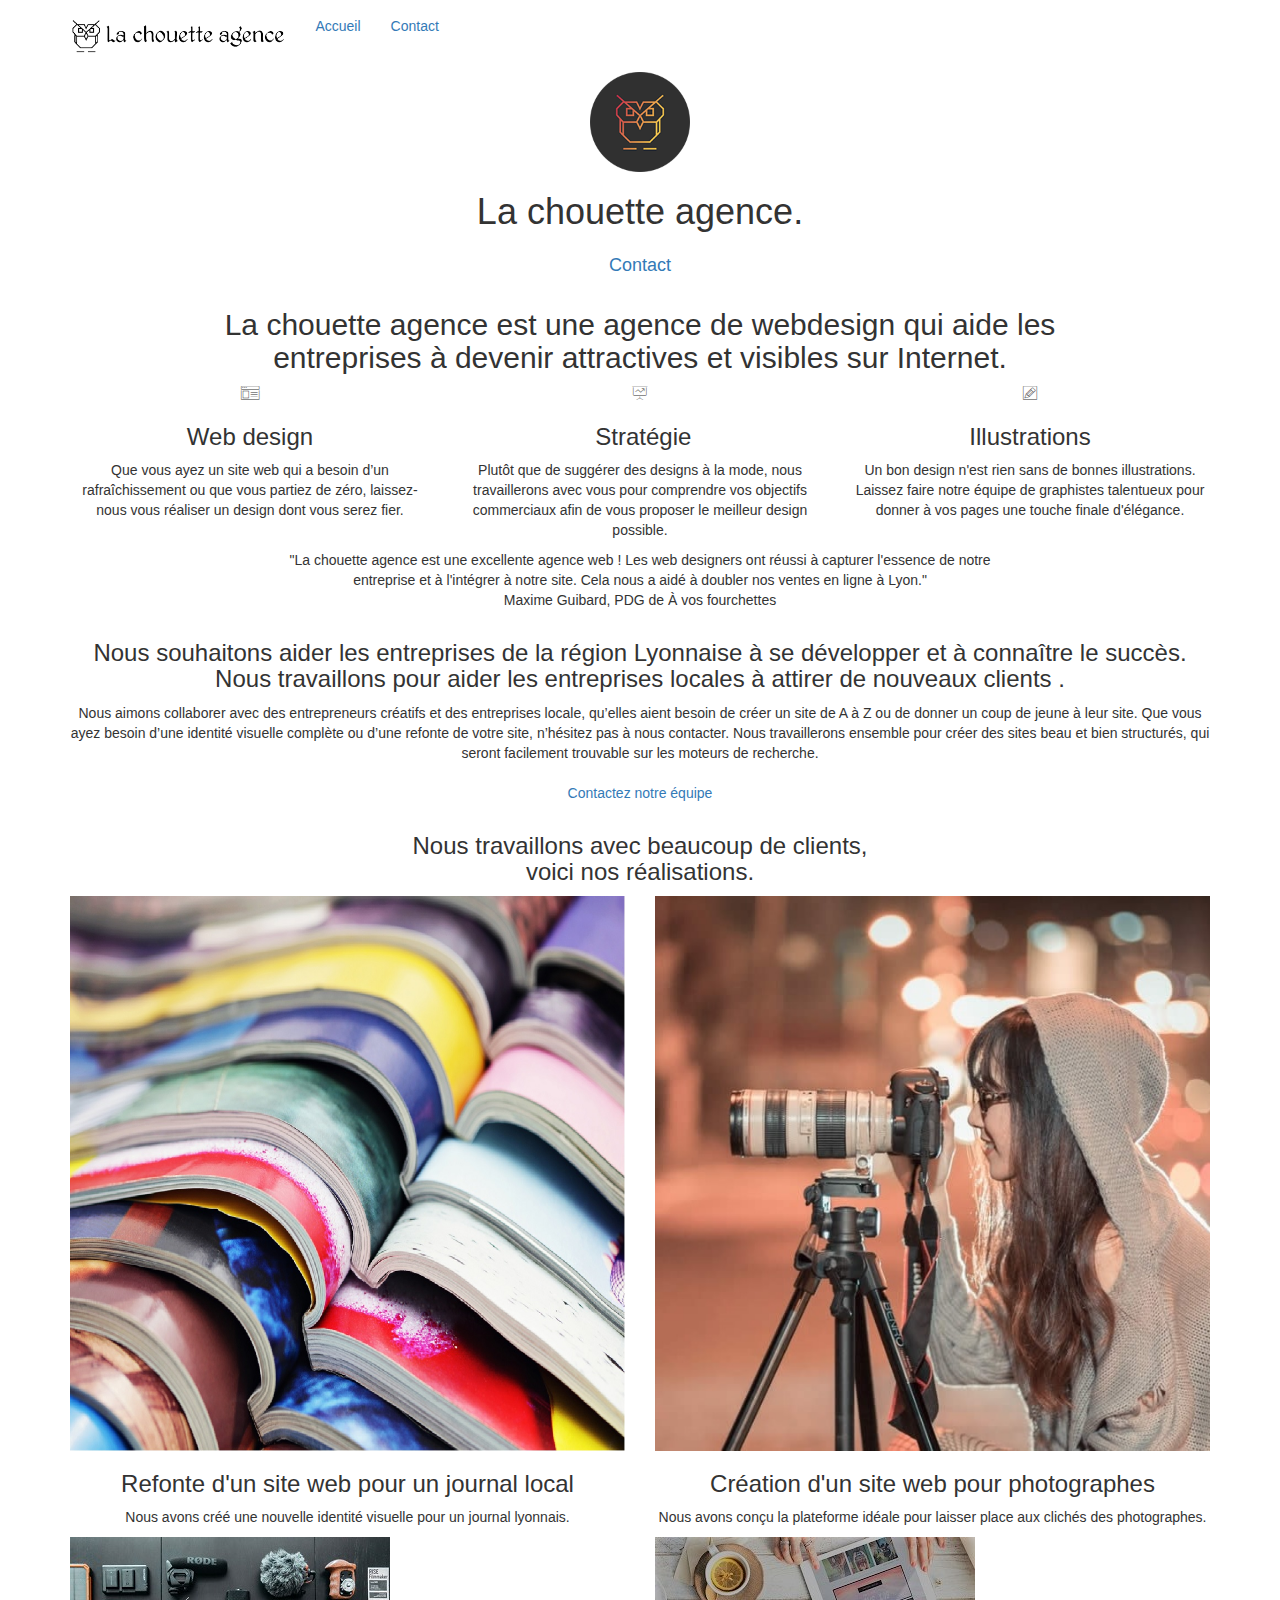
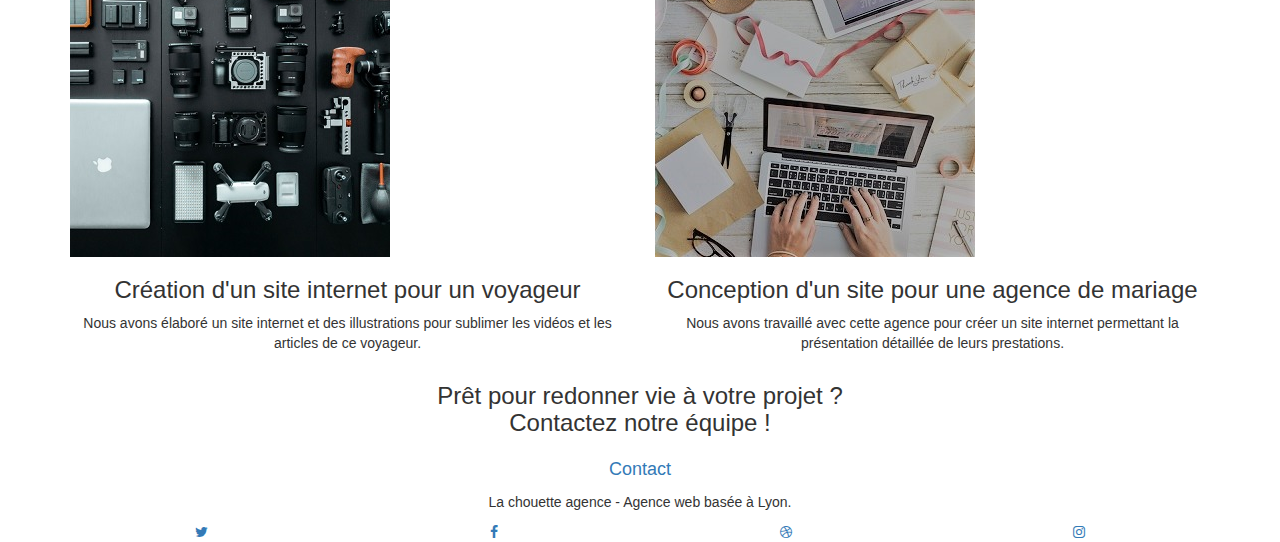
==== index.html @ 6ca6ecee "modifications" ====
<!doctype html>
<html lang="fr">

<head>
	<meta charset="utf-8">
	<meta name="description"
		content="La chouette agence est une entreprise de webdesign à Lyon qui aide les entreprises à devenir attractives et visible sur Internet. ">
	<meta name="viewport" content="width=device-width, initial-scale=1.0, viewport-fit=cover">
	<link rel="shortcut icon" type="image/png" href="favicon.jpg">

	<link rel="stylesheet" type="text/css" href="./css/bootstrap.css">
	<link rel="stylesheet" type="text/css" href="style.css">
	<link rel="stylesheet" type="text/css" href="./css/font-awesome.css">
	<link rel="stylesheet" type="text/css" href="./css/et-line.css">


	<script src="./js/jquery-2.1.0.js"></script>
	<script src="./js/bootstrap.js"></script>
	<script src="./js/blocs.js"></script>
	<script src="./js/jquery.touchSwipe.js" defer></script>
	<script src="./js/gmaps.js"></script>

	<title>La Chouette Agence - Entreprise de webdesign à Lyon</title>

	<meta name="robots" content="index, follow">
	<!-- Analytics -->

	<!-- Analytics END -->

</head>

<body>
	<!-- Principal conteneur -->
	<div class="page-container">

		<!-- bloc-0 -->
		<header class="bloc bgc-white l-bloc " id="bloc-0">
			<div class="container bloc-sm">
				<nav class="navbar row">
					<div class="navbar-header">
						<a class="navbar-brand" href="index.html"><img src="img/la-chouette-agence.png"
								alt="Bannière de la chouette agence" height="40" /></a>
						<button id="nav-toggle" type="button" class="ui-navbar-toggle navbar-toggle"
							data-toggle="collapse" data-target=".navbar-1">
							<span class="sr-only">Toggle navigation</span><span class="icon-bar"></span><span
								class="icon-bar"></span><span class="icon-bar"></span>
						</button>
					</div>
					<div class="collapse navbar-collapse navbar-1 special-dropdown-nav">
						<ul class="site-navigation nav navbar-nav">
							<li>
								<a href="index.html">Accueil</a>
							</li>
							<li>
								<a href="contact.html">Contact</a>
							</li>
						</ul>
					</div>
				</nav>
			</div>
	</div>
	</header>
	<!-- bloc-0 END -->

	<!-- bloc-1-presentation -->

	<section class="bloc bgc-dark-slate-blue bg-banniere d-bloc bg-t-edge bloc-bg-texture texture-paper b-parallax"
		id="bloc-1-hero">
		<div class="container bloc-lg">
			<div class="row tight-width-whitespace">
				<div class="col-sm-12">
					<img src="img/logo.png" class="center-block image-resize-mode" width="100"
						alt="Logo de la chouette agence" />
					<h1 class="text-center hero-bloc-text tc-white ">
						La chouette agence.
					</h1>
					<div class="text-center">
						<a href="contact.html" class="btn btn-lg btn-clean btn-rd cta-hero btn-atomic-tangerine"
							id="cta-hero">Contact</a>
					</div>
				</div>
			</div>
		</div>
	</section>

	<!-- bloc-1-presentation END -->
	<main>
		<!-- bloc-2-services -->
		<section class="bloc bgc-white l-bloc" id="bloc-2-services">
			<div class="container bloc-md">
				<div class="row">
					<div class="col-sm-12 text-center">
						<h2>La chouette agence est une agence de webdesign qui aide les<br> entreprises à devenir
							attractives et visibles sur Internet.</h2>
						</h2>
					</div>
				</div>
				<div class="row voffset-lg med-width-whitespace">
					<div class="col-sm-4">
						<div class="text-center">
							<span class="et-icon-browser sm-shadow icon-dark-slate-blue icons icon-lg"></span>
						</div>
						<h3 class="mg-md text-center">
							Web design
						</h3>
						<p class="text-center ">
							Que vous ayez un site web qui a besoin d&rsquo;un rafraîchissement ou que vous partiez
							de
							zéro, laissez-nous vous réaliser un design dont vous serez fier.
						</p>
					</div>
					<div class="col-sm-4">
						<div class="text-center">
							<span class="et-icon-presentation sm-shadow icon-dark-slate-blue icons icon-lg"></span>
						</div>
						<h3 class="mg-md text-center">
							&nbsp;Stratégie
						</h3>
						<p class="text-center ">
							Plutôt que de suggérer des designs à la mode, nous travaillerons avec vous pour
							comprendre
							vos objectifs commerciaux afin de vous proposer le meilleur design possible.<br>
						</p>
					</div>
					<div class="col-sm-4">
						<div class="text-center">
							<span class="et-icon-edit sm-shadow icon-dark-slate-blue icons icon-lg"></span>
						</div>
						<h3 class="mg-md text-center">
							Illustrations
						</h3>
						<p class="text-center ">
							Un bon design n'est rien sans de bonnes illustrations. Laissez faire notre équipe de
							graphistes talentueux pour donner à vos pages une touche finale d'élégance.
						</p>
					</div>
				</div>
				<div class="row voffset-lg voffset">
					<div class="col-xs-12 col-md-8 col-md-offset-2 text-center">
						<p class="citation">"La chouette agence est une excellente agence web ! Les web designers ont
							réussi à capturer l'essence de notre entreprise et à l'intégrer à notre site. Cela nous a
							aidé à doubler nos ventes en ligne à Lyon."<br>
							<span>Maxime Guibard, PDG de À vos fourchettes</span>
						</p>
					</div>
				</div>
			</div>
		</section>
		<!-- bloc-2-services END -->

		<!-- bloc-3-what-i-do -->
		<section
			class="bloc tc-white bgc-atomic-tangerine bg-presentation d-bloc bloc-bg-texture texture-paper b-parallax"
			id="bloc-3-what-i-do">
			<div class="container bloc-lg">
				<div class="row tight-width-whitespace black-background">
					<div class="col-sm-12">
						<h3 class="mg-md text-center tc-white">
							Nous souhaitons aider les entreprises de la région Lyonnaise à se développer et à
							connaître
							le succès. Nous travaillons pour aider les entreprises locales à attirer de nouveaux
							clients
							.<br>
						</h3>
						<p class="text-center white">
							Nous aimons collaborer avec des entrepreneurs créatifs et des entreprises locale,
							qu’elles
							aient besoin de créer un site de A à Z ou de donner un coup de jeune à leur site. Que
							vous
							ayez besoin d’une identité visuelle complète ou d’une refonte de votre site, n’hésitez
							pas à
							nous contacter. Nous travaillerons ensemble pour créer des sites beau et bien
							structurés,
							qui seront facilement trouvable sur les moteurs de recherche. <br><br><a
								class="ltc-white bold-link" href="contact.html">Contactez notre équipe</a><br>
						</p>
					</div>
				</div>
			</div>
		</section>
		<!-- bloc-3-what-i-do END -->

		<!-- bloc-4-portfolio -->
		<section class="bloc bgc-white bg-lines-h2-bg bg-repeat l-bloc" id="bloc-4-portfolio">
			<div class="container bloc-lg">
				<div class="row">
					<div class="col-sm-12 text-center">
						<h3 class="portfolio">Nous travaillons avec beaucoup de clients,<br>
							voici nos réalisations.</h3>
					</div>
				</div>
				<div class="row tight-width-whitespace portfolio-row">
					<div class="col-sm-6">
						<a href="#" data-lightbox="img/1.jpg" data-gallery-id="gallery-1"
							data-caption="Refonte d'un site web pour un journal local" data-frame="snapshot-lb"><img
								src="img/1.jpg" alt="Refonte site web journal"
								class="img-responsive portfolio-thumb" /></a>
						<h3 class="mg-md text-center">
							Refonte d'un site web pour un journal local
						</h3>
						<p class="text-center">
							Nous avons créé une nouvelle identité visuelle pour un journal lyonnais.
						</p>
					</div>
					<div class="col-sm-6">
						<a href="#" data-lightbox="img/2.jpg" data-gallery-id="gallery-1"
							data-caption="Création d'un site web pour photographes" data-frame="snapshot-lb"><img
								src="img/2.jpg" class="img-responsive portfolio-thumb"
								alt="Création d'un site web pour photographes" /></a>
						<h3 class="mg-md text-center">
							Création d'un site web pour photographes
						</h3>
						<p class="text-center">
							Nous avons conçu la plateforme idéale pour laisser place aux clichés des photographes.
						</p>
					</div>
				</div>
				<div class="row tight-width-whitespace portfolio-row">
					<div class="col-sm-6">
						<a href="#" data-lightbox="img/3.bmp" data-gallery-id="gallery-1"
							data-caption="Création d'un site internet pour un voyageur" data-frame="snapshot-lb"><img
								src="img/3.bmp" class="img-responsive portfolio-thumb"
								alt="Création d'un site web pour voyageur" /></a>
						<h3 class="mg-md text-center">
							Création d'un site internet pour un voyageur
						</h3>
						<p class="text-center">
							Nous avons élaboré un site internet et des illustrations pour sublimer les vidéos et les
							articles de ce voyageur.
						</p>
					</div>
					<div class="col-sm-6">
						<a href="#" data-lightbox="img/4.bmp" data-gallery-id="gallery-1"
							data-caption="Conception d'un site pour une agence de mariage" data-frame="snapshot-lb"><img
								src="img/4.bmp" class="img-responsive portfolio-thumb"
								alt="Création d'un site web pour agence de mariage" /></a>
						<h3 class="mg-md text-center">
							Conception d'un site pour une agence de mariage
						</h3>
						<p class="text-center">
							Nous avons travaillé avec cette agence pour créer un site internet permettant la
							présentation détaillée de leurs prestations.
						</p>
					</div>
				</div>
			</div>
		</section>
		<!-- bloc-4-portfolio END -->

		<!-- bloc-5-cta -->
		<section class="bloc bgc-dark-slate-blue bg-banniere d-bloc bloc-bg-texture texture-paper" id="bloc-5-cta">
			<div class="container bloc-lg">
				<div class="row">
					<h3 class="mg-md text-center tc-white">
						Prêt pour redonner vie à votre projet ?<br>Contactez notre équipe !
					</h3>
					<div class="col-sm-12 text-center">
						<a href="contact.html"
							class="btn btn-atomic-tangerine btn-clean btn-rd btn-lg cta-hero">Contact</a>
					</div>
				</div>
			</div>
		</section>
	</main>
	<!-- bloc-5-cta END -->

	<!-- Footer - bloc-8 -->
	<footer>
		<div class="bloc bgc-atomic-tangerine d-bloc" id="bloc-8">
			<div class="container bloc-sm">
				<div class="row">
					<div class="col-sm-12">
						<p class="text-center white">
							La chouette agence - Agence web basée à Lyon.<br>
						</p>
						<div class="row row-no-gutters social">
							<div class="col-sm-3">
								<div class="text-center">
									<a class="social" href="index.html"><span class="fa fa-twitter icon-md"></span></a>
								</div>
							</div>
							<div class="col-sm-3">
								<div class="text-center">
									<a class="social" href="index.html"><span class="fa fa-facebook icon-md"></span></a>
								</div>
							</div>
							<div class="col-sm-3">
								<div class="text-center">
									<a class="social" href="index.html"><span class="fa fa-dribbble icon-md"></span></a>
								</div>
							</div>
							<div class="col-sm-3">
								<div class="text-center">
									<a class="social" href="index.html"><span
											class="fa fa-instagram icon-md"></span></a>
								</div>
							</div>
						</div>
					</div>
				</div>
			</div>
		</div>
	</footer>
	<!-- Footer - bloc-8 END -->

	</div>
	<!-- Principal conteneur END -->


</body>

</html>
---- css/et-line.css ----
@font-face {
    font-family: et-line;
    src: url(../fonts/et-line.eot);
    src: url(../fonts/et-line.eot?#iefix) format('embedded-opentype'), url(../fonts/et-line.woff) format('woff'), url(../fonts/et-line.ttf) format('truetype'), url(../fonts/et-line.svg#et-line) format('svg');
    font-weight: 400;
    font-style: normal
}

.et-icon-adjustments,
.et-icon-alarmclock,
.et-icon-anchor,
.et-icon-aperture,
.et-icon-attachment,
.et-icon-bargraph,
.et-icon-basket,
.et-icon-beaker,
.et-icon-bike,
.et-icon-book-open,
.et-icon-briefcase,
.et-icon-browser,
.et-icon-calendar,
.et-icon-camera,
.et-icon-caution,
.et-icon-chat,
.et-icon-circle-compass,
.et-icon-clipboard,
.et-icon-clock,
.et-icon-cloud,
.et-icon-compass,
.et-icon-desktop,
.et-icon-dial,
.et-icon-document,
.et-icon-documents,
.et-icon-download,
.et-icon-dribbble,
.et-icon-edit,
.et-icon-envelope,
.et-icon-expand,
.et-icon-facebook,
.et-icon-flag,
.et-icon-focus,
.et-icon-gears,
.et-icon-genius,
.et-icon-gift,
.et-icon-global,
.et-icon-globe,
.et-icon-googleplus,
.et-icon-grid,
.et-icon-happy,
.et-icon-hazardous,
.et-icon-heart,
.et-icon-hotairballoon,
.et-icon-hourglass,
.et-icon-key,
.et-icon-laptop,
.et-icon-layers,
.et-icon-lifesaver,
.et-icon-lightbulb,
.et-icon-linegraph,
.et-icon-linkedin,
.et-icon-lock,
.et-icon-magnifying-glass,
.et-icon-map,
.et-icon-map-pin,
.et-icon-megaphone,
.et-icon-mic,
.et-icon-mobile,
.et-icon-newspaper,
.et-icon-notebook,
.et-icon-paintbrush,
.et-icon-paperclip,
.et-icon-pencil,
.et-icon-phone,
.et-icon-picture,
.et-icon-pictures,
.et-icon-piechart,
.et-icon-presentation,
.et-icon-pricetags,
.et-icon-printer,
.et-icon-profile-female,
.et-icon-profile-male,
.et-icon-puzzle,
.et-icon-quote,
.et-icon-recycle,
.et-icon-refresh,
.et-icon-ribbon,
.et-icon-rss,
.et-icon-sad,
.et-icon-scissors,
.et-icon-scope,
.et-icon-search,
.et-icon-shield,
.et-icon-speedometer,
.et-icon-strategy,
.et-icon-streetsign,
.et-icon-tablet,
.et-icon-target,
.et-icon-telescope,
.et-icon-toolbox,
.et-icon-tools,
.et-icon-tools-2,
.et-icon-trophy,
.et-icon-tumblr,
.et-icon-twitter,
.et-icon-upload,
.et-icon-video,
.et-icon-wallet,
.et-icon-wine {
    font-family: et-line;
    speak: none;
    font-style: normal;
    font-weight: 400;
    font-variant: normal;
    text-transform: none;
    line-height: 1;
    -webkit-font-smoothing: antialiased;
    -moz-osx-font-smoothing: grayscale;
    display: inline-block
}

.et-icon-mobile:before {
    content: "\e000"
}

.et-icon-laptop:before {
    content: "\e001"
}

.et-icon-desktop:before {
    content: "\e002"
}

.et-icon-tablet:before {
    content: "\e003"
}

.et-icon-phone:before {
    content: "\e004"
}

.et-icon-document:before {
    content: "\e005"
}

.et-icon-documents:before {
    content: "\e006"
}

.et-icon-search:before {
    content: "\e007"
}

.et-icon-clipboard:before {
    content: "\e008"
}

.et-icon-newspaper:before {
    content: "\e009"
}

.et-icon-notebook:before {
    content: "\e00a"
}

.et-icon-book-open:before {
    content: "\e00b"
}

.et-icon-browser:before {
    content: "\e00c"
}

.et-icon-calendar:before {
    content: "\e00d"
}

.et-icon-presentation:before {
    content: "\e00e"
}

.et-icon-picture:before {
    content: "\e00f"
}

.et-icon-pictures:before {
    content: "\e010"
}

.et-icon-video:before {
    content: "\e011"
}

.et-icon-camera:before {
    content: "\e012"
}

.et-icon-printer:before {
    content: "\e013"
}

.et-icon-toolbox:before {
    content: "\e014"
}

.et-icon-briefcase:before {
    content: "\e015"
}

.et-icon-wallet:before {
    content: "\e016"
}

.et-icon-gift:before {
    content: "\e017"
}

.et-icon-bargraph:before {
    content: "\e018"
}

.et-icon-grid:before {
    content: "\e019"
}

.et-icon-expand:before {
    content: "\e01a"
}

.et-icon-focus:before {
    content: "\e01b"
}

.et-icon-edit:before {
    content: "\e01c"
}

.et-icon-adjustments:before {
    content: "\e01d"
}

.et-icon-ribbon:before {
    content: "\e01e"
}

.et-icon-hourglass:before {
    content: "\e01f"
}

.et-icon-lock:before {
    content: "\e020"
}

.et-icon-megaphone:before {
    content: "\e021"
}

.et-icon-shield:before {
    content: "\e022"
}

.et-icon-trophy:before {
    content: "\e023"
}

.et-icon-flag:before {
    content: "\e024"
}

.et-icon-map:before {
    content: "\e025"
}

.et-icon-puzzle:before {
    content: "\e026"
}

.et-icon-basket:before {
    content: "\e027"
}

.et-icon-envelope:before {
    content: "\e028"
}

.et-icon-streetsign:before {
    content: "\e029"
}

.et-icon-telescope:before {
    content: "\e02a"
}

.et-icon-gears:before {
    content: "\e02b"
}

.et-icon-key:before {
    content: "\e02c"
}

.et-icon-paperclip:before {
    content: "\e02d"
}

.et-icon-attachment:before {
    content: "\e02e"
}

.et-icon-pricetags:before {
    content: "\e02f"
}

.et-icon-lightbulb:before {
    content: "\e030"
}

.et-icon-layers:before {
    content: "\e031"
}

.et-icon-pencil:before {
    content: "\e032"
}

.et-icon-tools:before {
    content: "\e033"
}

.et-icon-tools-2:before {
    content: "\e034"
}

.et-icon-scissors:before {
    content: "\e035"
}

.et-icon-paintbrush:before {
    content: "\e036"
}

.et-icon-magnifying-glass:before {
    content: "\e037"
}

.et-icon-circle-compass:before {
    content: "\e038"
}

.et-icon-linegraph:before {
    content: "\e039"
}

.et-icon-mic:before {
    content: "\e03a"
}

.et-icon-strategy:before {
    content: "\e03b"
}

.et-icon-beaker:before {
    content: "\e03c"
}

.et-icon-caution:before {
    content: "\e03d"
}

.et-icon-recycle:before {
    content: "\e03e"
}

.et-icon-anchor:before {
    content: "\e03f"
}

.et-icon-profile-male:before {
    content: "\e040"
}

.et-icon-profile-female:before {
    content: "\e041"
}

.et-icon-bike:before {
    content: "\e042"
}

.et-icon-wine:before {
    content: "\e043"
}

.et-icon-hotairballoon:before {
    content: "\e044"
}

.et-icon-globe:before {
    content: "\e045"
}

.et-icon-genius:before {
    content: "\e046"
}

.et-icon-map-pin:before {
    content: "\e047"
}

.et-icon-dial:before {
    content: "\e048"
}

.et-icon-chat:before {
    content: "\e049"
}

.et-icon-heart:before {
    content: "\e04a"
}

.et-icon-cloud:before {
    content: "\e04b"
}

.et-icon-upload:before {
    content: "\e04c"
}

.et-icon-download:before {
    content: "\e04d"
}

.et-icon-target:before {
    content: "\e04e"
}

.et-icon-hazardous:before {
    content: "\e04f"
}

.et-icon-piechart:before {
    content: "\e050"
}

.et-icon-speedometer:before {
    content: "\e051"
}

.et-icon-global:before {
    content: "\e052"
}

.et-icon-compass:before {
    content: "\e053"
}

.et-icon-lifesaver:before {
    content: "\e054"
}

.et-icon-clock:before {
    content: "\e055"
}

.et-icon-aperture:before {
    content: "\e056"
}

.et-icon-quote:before {
    content: "\e057"
}

.et-icon-scope:before {
    content: "\e058"
}

.et-icon-alarmclock:before {
    content: "\e059"
}

.et-icon-refresh:before {
    content: "\e05a"
}

.et-icon-happy:before {
    content: "\e05b"
}

.et-icon-sad:before {
    content: "\e05c"
}

.et-icon-facebook:before {
    content: "\e05d"
}

.et-icon-twitter:before {
    content: "\e05e"
}

.et-icon-googleplus:before {
    content: "\e05f"
}

.et-icon-rss:before {
    content: "\e060"
}

.et-icon-tumblr:before {
    content: "\e061"
}

.et-icon-linkedin:before {
    content: "\e062"
}

.et-icon-dribbble:before {
    content: "\e063"
}
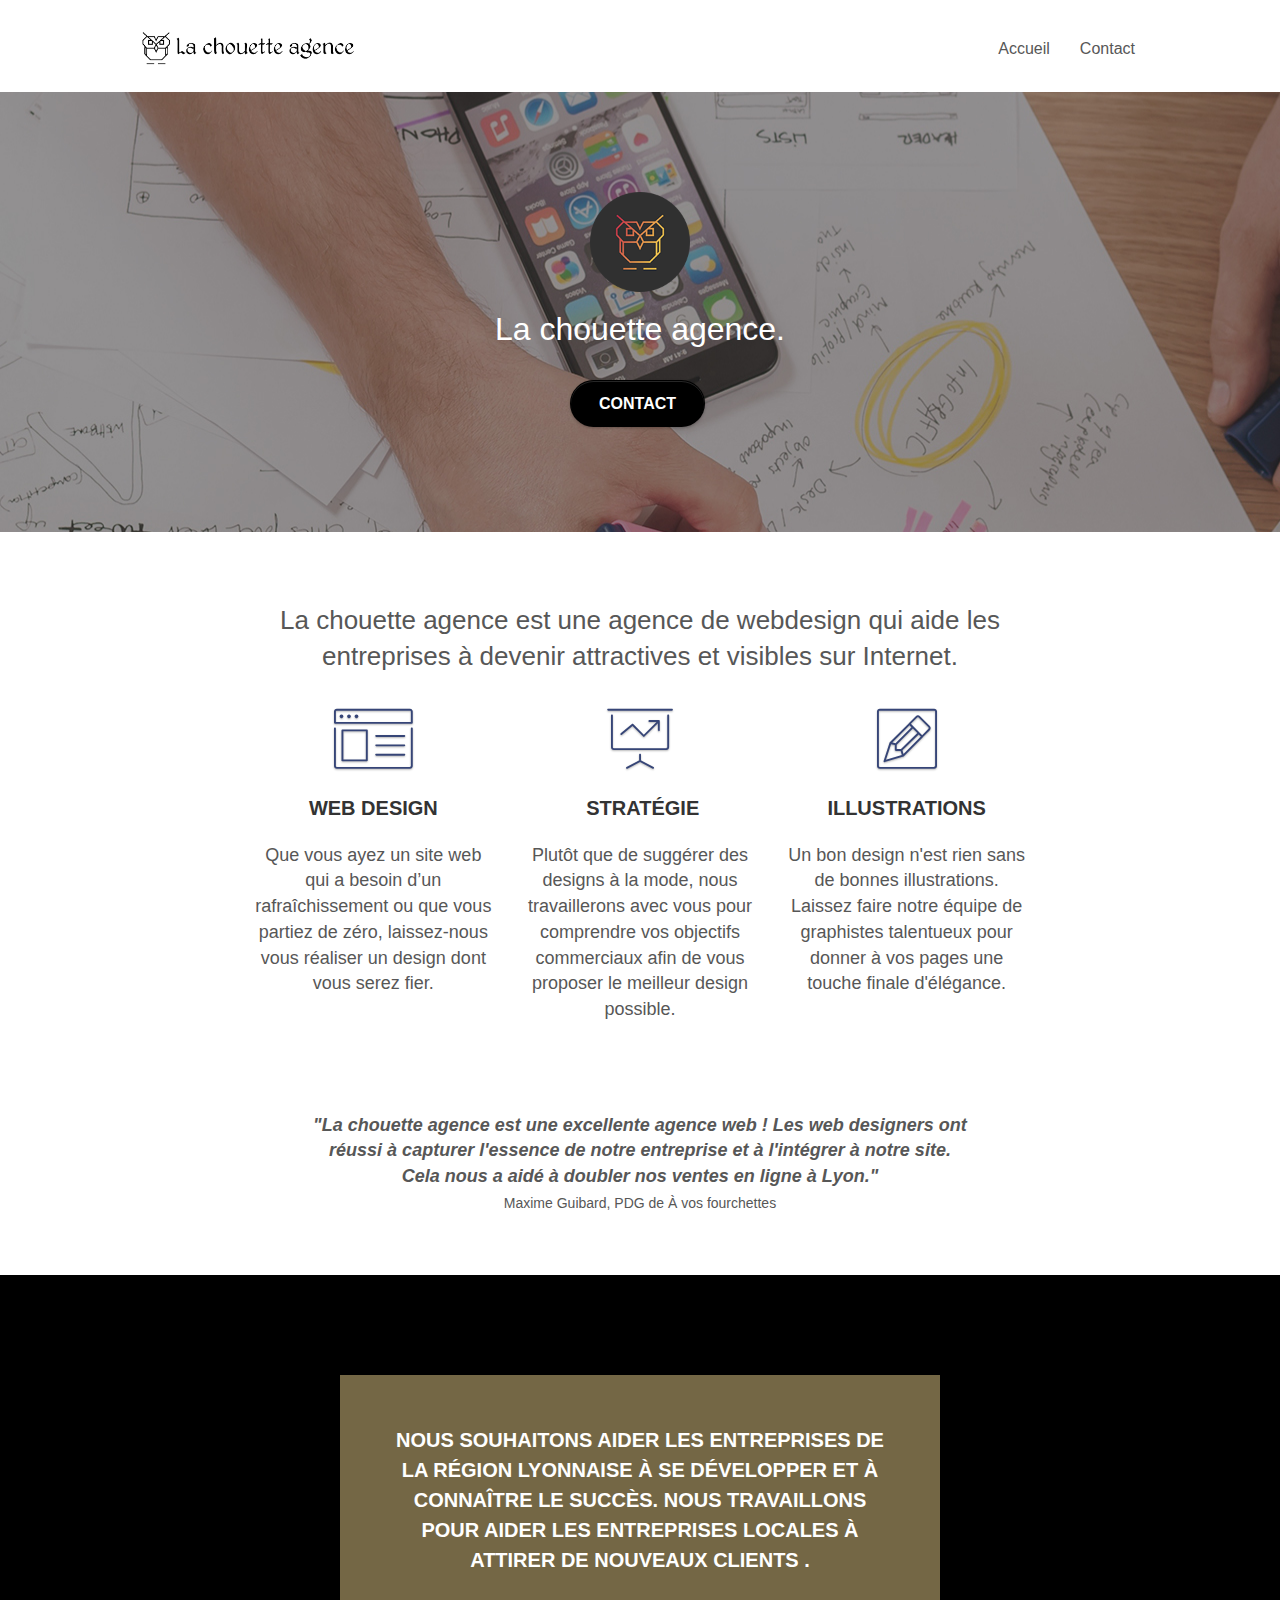
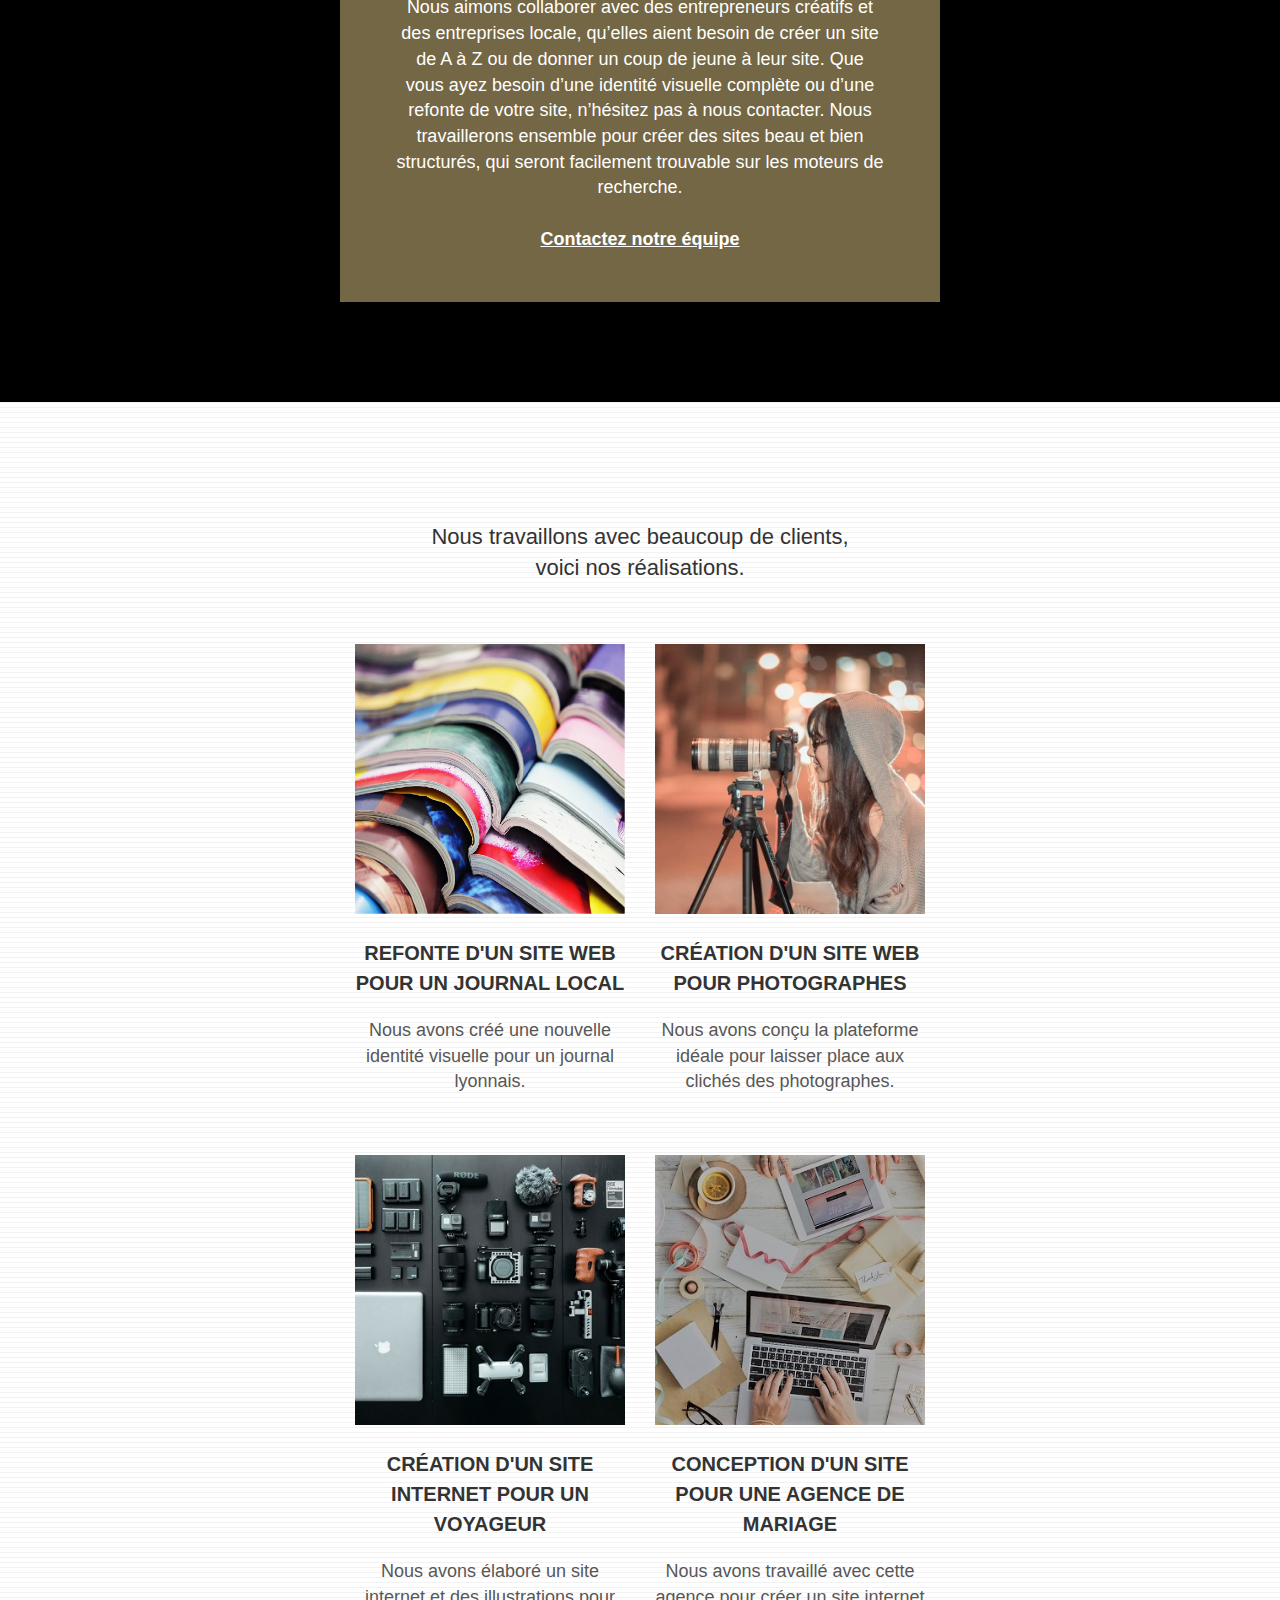
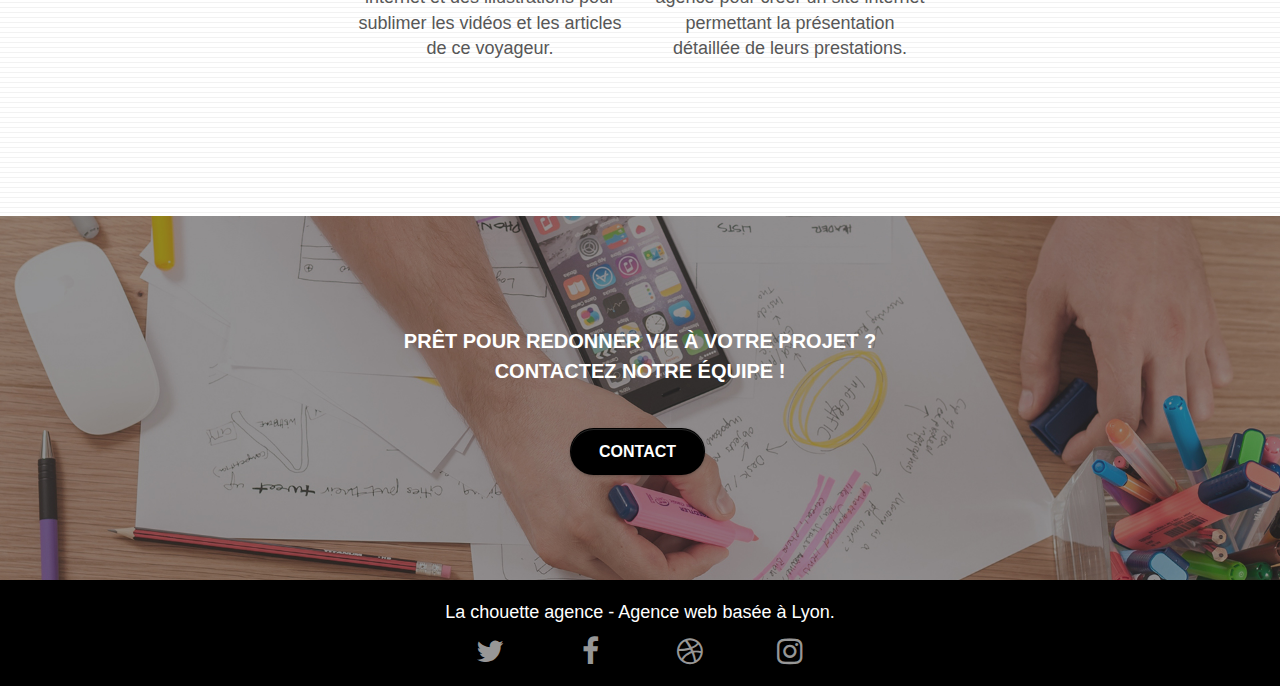
==== commit 77e5fedc: "validateur w3c" ====
--- a/index.html
+++ b/index.html
@@ -58,250 +58,253 @@
 					</div>
 				</nav>
 			</div>
-	</div>
-	</header>
-	<!-- bloc-0 END -->
-
-	<!-- bloc-1-presentation -->
-
-	<section class="bloc bgc-dark-slate-blue bg-banniere d-bloc bg-t-edge bloc-bg-texture texture-paper b-parallax"
-		id="bloc-1-hero">
-		<div class="container bloc-lg">
-			<div class="row tight-width-whitespace">
-				<div class="col-sm-12">
-					<img src="img/logo.png" class="center-block image-resize-mode" width="100"
-						alt="Logo de la chouette agence" />
-					<h1 class="text-center hero-bloc-text tc-white ">
-						La chouette agence.
-					</h1>
-					<div class="text-center">
-						<a href="contact.html" class="btn btn-lg btn-clean btn-rd cta-hero btn-atomic-tangerine"
-							id="cta-hero">Contact</a>
-					</div>
-				</div>
-			</div>
-		</div>
-	</section>
-
-	<!-- bloc-1-presentation END -->
-	<main>
-		<!-- bloc-2-services -->
-		<section class="bloc bgc-white l-bloc" id="bloc-2-services">
-			<div class="container bloc-md">
-				<div class="row">
-					<div class="col-sm-12 text-center">
-						<h2>La chouette agence est une agence de webdesign qui aide les<br> entreprises à devenir
-							attractives et visibles sur Internet.</h2>
-						</h2>
-					</div>
-				</div>
-				<div class="row voffset-lg med-width-whitespace">
-					<div class="col-sm-4">
+		</header>
+		<!-- bloc-0 END -->
+
+		<!-- bloc-1-presentation -->
+
+		<section class="bloc bgc-dark-slate-blue bg-banniere d-bloc bg-t-edge bloc-bg-texture texture-paper b-parallax"
+			id="bloc-1-hero">
+			<div class="container bloc-lg">
+				<div class="row tight-width-whitespace">
+					<div class="col-sm-12">
+						<img src="img/logo.png" class="center-block image-resize-mode" width="100"
+							alt="Logo de la chouette agence" />
+						<h1 class="text-center hero-bloc-text tc-white ">
+							La chouette agence.
+						</h1>
 						<div class="text-center">
-							<span class="et-icon-browser sm-shadow icon-dark-slate-blue icons icon-lg"></span>
-						</div>
-						<h3 class="mg-md text-center">
-							Web design
-						</h3>
-						<p class="text-center ">
-							Que vous ayez un site web qui a besoin d&rsquo;un rafraîchissement ou que vous partiez
-							de
-							zéro, laissez-nous vous réaliser un design dont vous serez fier.
-						</p>
-					</div>
-					<div class="col-sm-4">
-						<div class="text-center">
-							<span class="et-icon-presentation sm-shadow icon-dark-slate-blue icons icon-lg"></span>
-						</div>
-						<h3 class="mg-md text-center">
-							&nbsp;Stratégie
-						</h3>
-						<p class="text-center ">
-							Plutôt que de suggérer des designs à la mode, nous travaillerons avec vous pour
-							comprendre
-							vos objectifs commerciaux afin de vous proposer le meilleur design possible.<br>
-						</p>
-					</div>
-					<div class="col-sm-4">
-						<div class="text-center">
-							<span class="et-icon-edit sm-shadow icon-dark-slate-blue icons icon-lg"></span>
-						</div>
-						<h3 class="mg-md text-center">
-							Illustrations
-						</h3>
-						<p class="text-center ">
-							Un bon design n'est rien sans de bonnes illustrations. Laissez faire notre équipe de
-							graphistes talentueux pour donner à vos pages une touche finale d'élégance.
-						</p>
-					</div>
-				</div>
-				<div class="row voffset-lg voffset">
-					<div class="col-xs-12 col-md-8 col-md-offset-2 text-center">
-						<p class="citation">"La chouette agence est une excellente agence web ! Les web designers ont
-							réussi à capturer l'essence de notre entreprise et à l'intégrer à notre site. Cela nous a
-							aidé à doubler nos ventes en ligne à Lyon."<br>
-							<span>Maxime Guibard, PDG de À vos fourchettes</span>
-						</p>
+							<a href="contact.html" class="btn btn-lg btn-clean btn-rd cta-hero btn-atomic-tangerine"
+								id="cta-hero">Contact</a>
+						</div>
 					</div>
 				</div>
 			</div>
 		</section>
-		<!-- bloc-2-services END -->
-
-		<!-- bloc-3-what-i-do -->
-		<section
-			class="bloc tc-white bgc-atomic-tangerine bg-presentation d-bloc bloc-bg-texture texture-paper b-parallax"
-			id="bloc-3-what-i-do">
-			<div class="container bloc-lg">
-				<div class="row tight-width-whitespace black-background">
-					<div class="col-sm-12">
+
+		<!-- bloc-1-presentation END -->
+		<main>
+			<!-- bloc-2-services -->
+			<section class="bloc bgc-white l-bloc" id="bloc-2-services">
+				<div class="container bloc-md">
+					<div class="row">
+						<div class="col-sm-12 text-center">
+							<h2>La chouette agence est une agence de webdesign qui aide les<br> entreprises à devenir
+								attractives et visibles sur Internet.</h2>
+						</div>
+					</div>
+					<div class="row voffset-lg med-width-whitespace">
+						<div class="col-sm-4">
+							<div class="text-center">
+								<span class="et-icon-browser sm-shadow icon-dark-slate-blue icons icon-lg"></span>
+							</div>
+							<h3 class="mg-md text-center">
+								Web design
+							</h3>
+							<p class="text-center ">
+								Que vous ayez un site web qui a besoin d&rsquo;un rafraîchissement ou que vous partiez
+								de
+								zéro, laissez-nous vous réaliser un design dont vous serez fier.
+							</p>
+						</div>
+						<div class="col-sm-4">
+							<div class="text-center">
+								<span class="et-icon-presentation sm-shadow icon-dark-slate-blue icons icon-lg"></span>
+							</div>
+							<h3 class="mg-md text-center">
+								&nbsp;Stratégie
+							</h3>
+							<p class="text-center ">
+								Plutôt que de suggérer des designs à la mode, nous travaillerons avec vous pour
+								comprendre
+								vos objectifs commerciaux afin de vous proposer le meilleur design possible.<br>
+							</p>
+						</div>
+						<div class="col-sm-4">
+							<div class="text-center">
+								<span class="et-icon-edit sm-shadow icon-dark-slate-blue icons icon-lg"></span>
+							</div>
+							<h3 class="mg-md text-center">
+								Illustrations
+							</h3>
+							<p class="text-center ">
+								Un bon design n'est rien sans de bonnes illustrations. Laissez faire notre équipe de
+								graphistes talentueux pour donner à vos pages une touche finale d'élégance.
+							</p>
+						</div>
+					</div>
+					<div class="row voffset-lg voffset">
+						<div class="col-xs-12 col-md-8 col-md-offset-2 text-center">
+							<p class="citation">"La chouette agence est une excellente agence web ! Les web designers
+								ont
+								réussi à capturer l'essence de notre entreprise et à l'intégrer à notre site. Cela nous
+								a
+								aidé à doubler nos ventes en ligne à Lyon."<br>
+								<span>Maxime Guibard, PDG de À vos fourchettes</span>
+							</p>
+						</div>
+					</div>
+				</div>
+			</section>
+			<!-- bloc-2-services END -->
+
+			<!-- bloc-3-what-i-do -->
+			<section
+				class="bloc tc-white bgc-atomic-tangerine bg-presentation d-bloc bloc-bg-texture texture-paper b-parallax"
+				id="bloc-3-what-i-do">
+				<div class="container bloc-lg">
+					<div class="row tight-width-whitespace black-background">
+						<div class="col-sm-12">
+							<h3 class="mg-md text-center tc-white">
+								Nous souhaitons aider les entreprises de la région Lyonnaise à se développer et à
+								connaître
+								le succès. Nous travaillons pour aider les entreprises locales à attirer de nouveaux
+								clients
+								.<br>
+							</h3>
+							<p class="text-center white">
+								Nous aimons collaborer avec des entrepreneurs créatifs et des entreprises locale,
+								qu’elles
+								aient besoin de créer un site de A à Z ou de donner un coup de jeune à leur site. Que
+								vous
+								ayez besoin d’une identité visuelle complète ou d’une refonte de votre site, n’hésitez
+								pas à
+								nous contacter. Nous travaillerons ensemble pour créer des sites beau et bien
+								structurés,
+								qui seront facilement trouvable sur les moteurs de recherche. <br><br><a
+									class="ltc-white bold-link" href="contact.html">Contactez notre équipe</a><br>
+							</p>
+						</div>
+					</div>
+				</div>
+			</section>
+			<!-- bloc-3-what-i-do END -->
+
+			<!-- bloc-4-portfolio -->
+			<section class="bloc bgc-white bg-lines-h2-bg bg-repeat l-bloc" id="bloc-4-portfolio">
+				<div class="container bloc-lg">
+					<div class="row">
+						<div class="col-sm-12 text-center">
+							<h3 class="portfolio">Nous travaillons avec beaucoup de clients,<br>
+								voici nos réalisations.</h3>
+						</div>
+					</div>
+					<div class="row tight-width-whitespace portfolio-row">
+						<div class="col-sm-6">
+							<a href="#" data-lightbox="img/1.jpg" data-gallery-id="gallery-1"
+								data-caption="Refonte d'un site web pour un journal local" data-frame="snapshot-lb"><img
+									src="img/1.jpg" alt="Refonte site web journal"
+									class="img-responsive portfolio-thumb" /></a>
+							<h3 class="mg-md text-center">
+								Refonte d'un site web pour un journal local
+							</h3>
+							<p class="text-center">
+								Nous avons créé une nouvelle identité visuelle pour un journal lyonnais.
+							</p>
+						</div>
+						<div class="col-sm-6">
+							<a href="#" data-lightbox="img/2.jpg" data-gallery-id="gallery-1"
+								data-caption="Création d'un site web pour photographes" data-frame="snapshot-lb"><img
+									src="img/2.jpg" class="img-responsive portfolio-thumb"
+									alt="Création d'un site web pour photographes" /></a>
+							<h3 class="mg-md text-center">
+								Création d'un site web pour photographes
+							</h3>
+							<p class="text-center">
+								Nous avons conçu la plateforme idéale pour laisser place aux clichés des photographes.
+							</p>
+						</div>
+					</div>
+					<div class="row tight-width-whitespace portfolio-row">
+						<div class="col-sm-6">
+							<a href="#" data-lightbox="img/3.bmp" data-gallery-id="gallery-1"
+								data-caption="Création d'un site internet pour un voyageur"
+								data-frame="snapshot-lb"><img src="img/3.bmp" class="img-responsive portfolio-thumb"
+									alt="Création d'un site web pour voyageur" /></a>
+							<h3 class="mg-md text-center">
+								Création d'un site internet pour un voyageur
+							</h3>
+							<p class="text-center">
+								Nous avons élaboré un site internet et des illustrations pour sublimer les vidéos et les
+								articles de ce voyageur.
+							</p>
+						</div>
+						<div class="col-sm-6">
+							<a href="#" data-lightbox="img/4.bmp" data-gallery-id="gallery-1"
+								data-caption="Conception d'un site pour une agence de mariage"
+								data-frame="snapshot-lb"><img src="img/4.bmp" class="img-responsive portfolio-thumb"
+									alt="Création d'un site web pour agence de mariage" /></a>
+							<h3 class="mg-md text-center">
+								Conception d'un site pour une agence de mariage
+							</h3>
+							<p class="text-center">
+								Nous avons travaillé avec cette agence pour créer un site internet permettant la
+								présentation détaillée de leurs prestations.
+							</p>
+						</div>
+					</div>
+				</div>
+			</section>
+			<!-- bloc-4-portfolio END -->
+
+			<!-- bloc-5-cta -->
+			<section class="bloc bgc-dark-slate-blue bg-banniere d-bloc bloc-bg-texture texture-paper" id="bloc-5-cta">
+				<div class="container bloc-lg">
+					<div class="row">
 						<h3 class="mg-md text-center tc-white">
-							Nous souhaitons aider les entreprises de la région Lyonnaise à se développer et à
-							connaître
-							le succès. Nous travaillons pour aider les entreprises locales à attirer de nouveaux
-							clients
-							.<br>
+							Prêt pour redonner vie à votre projet ?<br>Contactez notre équipe !
 						</h3>
-						<p class="text-center white">
-							Nous aimons collaborer avec des entrepreneurs créatifs et des entreprises locale,
-							qu’elles
-							aient besoin de créer un site de A à Z ou de donner un coup de jeune à leur site. Que
-							vous
-							ayez besoin d’une identité visuelle complète ou d’une refonte de votre site, n’hésitez
-							pas à
-							nous contacter. Nous travaillerons ensemble pour créer des sites beau et bien
-							structurés,
-							qui seront facilement trouvable sur les moteurs de recherche. <br><br><a
-								class="ltc-white bold-link" href="contact.html">Contactez notre équipe</a><br>
-						</p>
-					</div>
-				</div>
-			</div>
-		</section>
-		<!-- bloc-3-what-i-do END -->
-
-		<!-- bloc-4-portfolio -->
-		<section class="bloc bgc-white bg-lines-h2-bg bg-repeat l-bloc" id="bloc-4-portfolio">
-			<div class="container bloc-lg">
-				<div class="row">
-					<div class="col-sm-12 text-center">
-						<h3 class="portfolio">Nous travaillons avec beaucoup de clients,<br>
-							voici nos réalisations.</h3>
-					</div>
-				</div>
-				<div class="row tight-width-whitespace portfolio-row">
-					<div class="col-sm-6">
-						<a href="#" data-lightbox="img/1.jpg" data-gallery-id="gallery-1"
-							data-caption="Refonte d'un site web pour un journal local" data-frame="snapshot-lb"><img
-								src="img/1.jpg" alt="Refonte site web journal"
-								class="img-responsive portfolio-thumb" /></a>
-						<h3 class="mg-md text-center">
-							Refonte d'un site web pour un journal local
-						</h3>
-						<p class="text-center">
-							Nous avons créé une nouvelle identité visuelle pour un journal lyonnais.
-						</p>
-					</div>
-					<div class="col-sm-6">
-						<a href="#" data-lightbox="img/2.jpg" data-gallery-id="gallery-1"
-							data-caption="Création d'un site web pour photographes" data-frame="snapshot-lb"><img
-								src="img/2.jpg" class="img-responsive portfolio-thumb"
-								alt="Création d'un site web pour photographes" /></a>
-						<h3 class="mg-md text-center">
-							Création d'un site web pour photographes
-						</h3>
-						<p class="text-center">
-							Nous avons conçu la plateforme idéale pour laisser place aux clichés des photographes.
-						</p>
-					</div>
-				</div>
-				<div class="row tight-width-whitespace portfolio-row">
-					<div class="col-sm-6">
-						<a href="#" data-lightbox="img/3.bmp" data-gallery-id="gallery-1"
-							data-caption="Création d'un site internet pour un voyageur" data-frame="snapshot-lb"><img
-								src="img/3.bmp" class="img-responsive portfolio-thumb"
-								alt="Création d'un site web pour voyageur" /></a>
-						<h3 class="mg-md text-center">
-							Création d'un site internet pour un voyageur
-						</h3>
-						<p class="text-center">
-							Nous avons élaboré un site internet et des illustrations pour sublimer les vidéos et les
-							articles de ce voyageur.
-						</p>
-					</div>
-					<div class="col-sm-6">
-						<a href="#" data-lightbox="img/4.bmp" data-gallery-id="gallery-1"
-							data-caption="Conception d'un site pour une agence de mariage" data-frame="snapshot-lb"><img
-								src="img/4.bmp" class="img-responsive portfolio-thumb"
-								alt="Création d'un site web pour agence de mariage" /></a>
-						<h3 class="mg-md text-center">
-							Conception d'un site pour une agence de mariage
-						</h3>
-						<p class="text-center">
-							Nous avons travaillé avec cette agence pour créer un site internet permettant la
-							présentation détaillée de leurs prestations.
-						</p>
-					</div>
-				</div>
-			</div>
-		</section>
-		<!-- bloc-4-portfolio END -->
-
-		<!-- bloc-5-cta -->
-		<section class="bloc bgc-dark-slate-blue bg-banniere d-bloc bloc-bg-texture texture-paper" id="bloc-5-cta">
-			<div class="container bloc-lg">
-				<div class="row">
-					<h3 class="mg-md text-center tc-white">
-						Prêt pour redonner vie à votre projet ?<br>Contactez notre équipe !
-					</h3>
-					<div class="col-sm-12 text-center">
-						<a href="contact.html"
-							class="btn btn-atomic-tangerine btn-clean btn-rd btn-lg cta-hero">Contact</a>
-					</div>
-				</div>
-			</div>
-		</section>
-	</main>
-	<!-- bloc-5-cta END -->
-
-	<!-- Footer - bloc-8 -->
-	<footer>
-		<div class="bloc bgc-atomic-tangerine d-bloc" id="bloc-8">
-			<div class="container bloc-sm">
-				<div class="row">
-					<div class="col-sm-12">
-						<p class="text-center white">
-							La chouette agence - Agence web basée à Lyon.<br>
-						</p>
-						<div class="row row-no-gutters social">
-							<div class="col-sm-3">
-								<div class="text-center">
-									<a class="social" href="index.html"><span class="fa fa-twitter icon-md"></span></a>
+						<div class="col-sm-12 text-center">
+							<a href="contact.html"
+								class="btn btn-atomic-tangerine btn-clean btn-rd btn-lg cta-hero">Contact</a>
+						</div>
+					</div>
+				</div>
+			</section>
+		</main>
+		<!-- bloc-5-cta END -->
+
+		<!-- Footer - bloc-8 -->
+		<footer>
+			<div class="bloc bgc-atomic-tangerine d-bloc" id="bloc-8">
+				<div class="container bloc-sm">
+					<div class="row">
+						<div class="col-sm-12">
+							<p class="text-center white">
+								La chouette agence - Agence web basée à Lyon.<br>
+							</p>
+							<div class="row row-no-gutters social">
+								<div class="col-sm-3">
+									<div class="text-center">
+										<a class="social" href="index.html"><span
+												class="fa fa-twitter icon-md"></span></a>
+									</div>
+								</div>
+								<div class="col-sm-3">
+									<div class="text-center">
+										<a class="social" href="index.html"><span
+												class="fa fa-facebook icon-md"></span></a>
+									</div>
+								</div>
+								<div class="col-sm-3">
+									<div class="text-center">
+										<a class="social" href="index.html"><span
+												class="fa fa-dribbble icon-md"></span></a>
+									</div>
+								</div>
+								<div class="col-sm-3">
+									<div class="text-center">
+										<a class="social" href="index.html"><span
+												class="fa fa-instagram icon-md"></span></a>
+									</div>
 								</div>
 							</div>
-							<div class="col-sm-3">
-								<div class="text-center">
-									<a class="social" href="index.html"><span class="fa fa-facebook icon-md"></span></a>
-								</div>
-							</div>
-							<div class="col-sm-3">
-								<div class="text-center">
-									<a class="social" href="index.html"><span class="fa fa-dribbble icon-md"></span></a>
-								</div>
-							</div>
-							<div class="col-sm-3">
-								<div class="text-center">
-									<a class="social" href="index.html"><span
-											class="fa fa-instagram icon-md"></span></a>
-								</div>
-							</div>
 						</div>
 					</div>
 				</div>
 			</div>
-		</div>
-	</footer>
-	<!-- Footer - bloc-8 END -->
+		</footer>
+		<!-- Footer - bloc-8 END -->
 
 	</div>
 	<!-- Principal conteneur END -->
--- a/style.css
+++ b/style.css
@@ -0,0 +1,1066 @@
+body {
+    margin: 0;
+    padding: 0;
+    background: #FFF;
+    overflow-x: hidden;
+    -webkit-font-smoothing: antialiased;
+    -moz-osx-font-smoothing: grayscale;
+}
+
+a,
+button {
+    transition: all .3s ease-in-out;
+    outline: none!important;
+}
+
+a:hover {
+    text-decoration: none;
+    cursor: pointer;
+}
+
+#page-loading-blocs-notifaction {
+    position: fixed;
+    top: 0;
+    bottom: 0;
+    width: 100%;
+    z-index: 100000;
+    background: #FFFFFF url("img/pageload-spinner.gif") no-repeat center center;
+}
+
+.bloc {
+    width: 100%;
+    clear: both;
+    background: 50% 50% no-repeat;
+    padding: 0 50px;
+    -webkit-background-size: cover;
+    -moz-background-size: cover;
+    -o-background-size: cover;
+    background-size: cover;
+    position: relative;
+}
+
+.bloc .container {
+    padding-left: 0;
+    padding-right: 0;
+}
+
+.bloc-lg {
+    padding: 100px 50px;
+}
+
+.bloc-md {
+    padding: 50px;
+}
+
+.bloc-sm {
+    padding: 20px 50px;
+}
+
+.bg-center,
+.bg-l-edge,
+.bg-r-edge,
+.bg-t-edge,
+.bg-b-edge,
+.bg-tl-edge,
+.bg-bl-edge,
+.bg-tr-edge,
+.bg-br-edge,
+.bg-repeat {
+    -webkit-background-size: auto!important;
+    -moz-background-size: auto!important;
+    -o-background-size: auto!important;
+    background-size: auto!important;
+}
+
+.bg-repeat {
+    background: repeat;
+}
+
+.bg-t-edge {
+    background: top no-repeat;
+}
+
+.bloc-bg-texture::before {
+    content: "";
+    background-size: 2px 2px;
+    position: absolute;
+    top: 0;
+    bottom: 0;
+    left: 0;
+    right: 0;
+}
+
+/*.texture-paper::before {
+    background: url("img/texture-paper.png");
+    background-size: 280px 280px;
+}*/
+
+.b-parallax {
+    background-attachment: fixed;
+}
+
+.d-bloc {
+    color: rgba(255, 255, 255, .7);
+}
+
+.d-bloc button:hover {
+    color: rgba(255, 255, 255, .9);
+}
+
+.d-bloc .icon-round,
+.d-bloc .icon-square,
+.d-bloc .icon-rounded,
+.d-bloc .icon-semi-rounded-a,
+.d-bloc .icon-semi-rounded-b {
+    border-color: rgba(255, 255, 255, .9);
+}
+
+.d-bloc .divider-h span {
+    border-color: rgba(255, 255, 255, .2);
+}
+
+.d-bloc .a-btn,
+.d-bloc .navbar a,
+.d-bloc .navbar-brand,
+.d-bloc a .icon-sm,
+.d-bloc a .icon-md,
+.d-bloc a .icon-lg,
+.d-bloc a .icon-xl,
+.d-bloc h1 a,
+.d-bloc h2 a,
+.d-bloc h3 a,
+.d-bloc h4 a,
+.d-bloc h5 a,
+.d-bloc h6 a,
+.d-bloc p a {
+    color: rgba(255, 255, 255, .6);
+}
+
+.d-bloc .a-btn:hover,
+.d-bloc .navbar a:hover,
+.d-bloc .navbar-brand:hover,
+.d-bloc a:hover .icon-sm,
+.d-bloc a:hover .icon-md,
+.d-bloc a:hover .icon-lg,
+.d-bloc a:hover .icon-xl,
+.d-bloc h1 a:hover,
+.d-bloc h2 a:hover,
+.d-bloc h3 a:hover,
+.d-bloc h4 a:hover,
+.d-bloc h5 a:hover,
+.d-bloc h6 a:hover,
+.d-bloc p a:hover {
+    color: rgba(255, 255, 255, 1);
+}
+
+.d-bloc .navbar-toggle .icon-bar {
+    background: rgba(255, 255, 255, 1);
+}
+
+.d-bloc .btn-wire,
+.d-bloc .btn-wire:hover {
+    color: rgba(255, 255, 255, 1);
+    border-color: rgba(255, 255, 255, 1);
+}
+
+.d-bloc .panel {
+    color: rgba(0, 0, 0, .5);
+}
+
+.d-bloc .panel button:hover {
+    color: rgba(0, 0, 0, .7);
+}
+
+.d-bloc .panel icon {
+    border-color: rgba(0, 0, 0, .7);
+}
+
+.d-bloc .panel .divider-h span {
+    border-color: rgba(0, 0, 0, .1);
+}
+
+.d-bloc .panel .a-btn {
+    color: rgba(0, 0, 0, .6);
+}
+
+.d-bloc .panel .a-btn:hover {
+    color: rgba(0, 0, 0, 1);
+}
+
+.d-bloc .panel .btn-wire,
+.d-bloc .panel .btn-wire:hover {
+    color: rgba(0, 0, 0, .7);
+    border-color: rgba(0, 0, 0, .3);
+}
+
+.d-bloc .panel,
+.l-bloc {
+    color: rgba(0, 0, 0, .5);
+}
+
+.d-bloc .panel button:hover,
+.l-bloc button:hover {
+    color: rgba(0, 0, 0, .7);
+}
+
+.l-bloc .icon-round,
+.l-bloc .icon-square,
+.l-bloc .icon-rounded,
+.l-bloc .icon-semi-rounded-a,
+.l-bloc .icon-semi-rounded-b {
+    border-color: rgba(0, 0, 0, .7);
+}
+
+.d-bloc .panel .divider-h span,
+.l-bloc .divider-h span {
+    border-color: rgba(0, 0, 0, .1);
+}
+
+.d-bloc .panel .a-btn,
+.l-bloc .a-btn,
+.l-bloc .navbar a,
+.l-bloc .navbar-brand,
+.l-bloc a .icon-sm,
+.l-bloc a .icon-md,
+.l-bloc a .icon-lg,
+.l-bloc a .icon-xl,
+.l-bloc h1 a,
+.l-bloc h2 a,
+.l-bloc h3 a,
+.l-bloc h4 a,
+.l-bloc h5 a,
+.l-bloc h6 a,
+.l-bloc p a {
+    color: rgba(0, 0, 0, .6);
+}
+
+.d-bloc .panel .a-btn:hover,
+.l-bloc .a-btn:hover,
+.l-bloc .navbar a:hover,
+.l-bloc .navbar-brand:hover,
+.l-bloc a:hover .icon-sm,
+.l-bloc a:hover .icon-md,
+.l-bloc a:hover .icon-lg,
+.l-bloc a:hover .icon-xl,
+.l-bloc h1 a:hover,
+.l-bloc h2 a:hover,
+.l-bloc h3 a:hover,
+.l-bloc h4 a:hover,
+.l-bloc h5 a:hover,
+.l-bloc h6 a:hover,
+.l-bloc p a:hover {
+    color: rgba(0, 0, 0, 1);
+}
+
+.l-bloc .navbar-toggle .icon-bar {
+    color: rgba(0, 0, 0, .6);
+}
+
+.d-bloc .panel .btn-wire,
+.d-bloc .panel .btn-wire:hover,
+.l-bloc .btn-wire,
+.l-bloc .btn-wire:hover {
+    color: rgba(0, 0, 0, .7);
+    border-color: rgba(0, 0, 0, .3);
+}
+
+.voffset {
+    margin-top: 30px;
+}
+
+.voffset-lg {
+    margin-top: 80px;
+}
+
+.citation { 
+    font-size: 18px;
+    font-weight: bold;
+    font-style: italic;
+}
+
+.citation span {
+    font-size: 14px;
+    font-weight: normal;
+    font-style: normal;
+}
+
+.portfolio {
+    font-size: 22px;
+    line-height: 1.4em;
+    text-transform: initial;
+    font-weight: normal;
+}
+
+.row-no-gutters {
+    margin-right: 0;
+    margin-left: 0;
+}
+
+.row.row-no-gutters > [class^="col-"],
+.row.row-no-gutters > [class*=" col-"] {
+    padding-right: 0;
+    padding-left: 0;
+}
+
+#bloc-1-hero h1 {
+    font-size: 32px;
+}
+
+.navbar {
+    margin-bottom: 0;
+    z-index: 1;
+}
+
+.navbar-brand {
+    height: auto;
+    padding: 3px 15px;
+    font-size: 25px;
+    font-weight: normal;
+    font-weight: 600;
+    line-height: 44px;
+}
+
+.navbar-brand img {
+    max-height: 200px;
+    margin: 0 5px 0 0;
+    display: inline;
+}
+
+.navbar-brand img[src$=svg] {
+    min-width: 100px;
+}
+
+.nav-center .navbar-brand img {
+    margin: 0;
+}
+
+.navbar .nav {
+    padding-top: 2px;
+    margin-right: -16px;
+    float: right;
+    z-index: 1;
+}
+
+.nav > li {
+    float: left;
+    margin-top: 4px;
+    font-size: 16px;
+}
+
+.navbar-nav .open .dropdown-menu > li > a {
+    text-align: inherit;
+}
+
+.nav > li a:hover,
+.nav > li a:focus {
+    background: transparent;
+}
+
+.navbar-toggle {
+    margin: 10px 10px 0 0;
+    border: 0px;
+}
+
+.navbar-toggle:hover {
+    background: transparent!important;
+}
+
+.navbar-toggle .icon-bar {
+    background-color: rgba(0, 0, 0, .5);
+    width: 26px;
+}
+
+.nav-invert .navbar .nav {
+    float: left;
+}
+
+.nav-invert .navbar-header,
+.nav-invert .navbar-brand {
+    float: right;
+    position: relative;
+    z-index: 2;
+}
+
+@media (min-width: 768px) {
+    .site-navigation {
+        position: absolute;
+        top: 50%;
+        right: 20px;
+        transform: translate(0, -50%);
+        -webkit-transform: translateY(-50%);
+    }
+    .nav > li .dropdown-menu a,
+    .nav > li .dropdown-menu a:hover {
+        color: #484848;
+    }
+    .nav-invert .site-navigation {
+        left: 0;
+        right: 0;
+    }
+    .nav-center {
+        text-align: center;
+    }
+    .nav-center .navbar-header {
+        width: 100%;
+    }
+    .nav-center .navbar-header,
+    .nav-center .navbar-brand,
+    .nav-center .nav > li {
+        float: none;
+        display: inline-block;
+    }
+    .nav-center .site-navigation {
+        position: relative;
+        width: 100%;
+        right: 0;
+        margin-right: 0px;
+        margin-top: 20px;
+    }
+    .nav-center.mini-nav .navbar-toggle {
+        float: none;
+        margin: 10px auto 0;
+    }
+}
+
+.nav > li > .dropdown a {
+    background: none!important;
+    display: block;
+    padding: 14px 15px;
+}
+
+nav .caret {
+    margin: 0 5px;
+}
+
+.dropdown-menu .dropdown-menu {
+    top: -8px;
+    left: 100%;
+}
+
+.dropdown-menu .dropmenu-flow-right {
+    top: 100%;
+    left: 0;
+    margin-left: -1px;
+    border-top-left-radius: 0;
+    border-top-right-radius: 0;
+}
+
+.dropdown-menu .dropdown span {
+    border: 4px solid black;
+    border-top-color: transparent;
+    border-right-color: transparent;
+    border-bottom-color: transparent;
+    margin: 6px -5px 0 0!important;
+    float: right;
+}
+
+.mg-md {
+    margin-top: 10px;
+    margin-bottom: 20px;
+    font-size: 20px;
+line-height: 1.5em;
+}
+
+.mg-lg {
+    margin-top: 10px;
+    margin-bottom: 40px;
+}
+
+.btn {
+    margin: 0 5px 5px 0;
+}
+
+.btn.pull-right {
+    margin: 0 0 5px 5px;
+}
+
+.btn-d,
+.btn-d:hover,
+.btn-d:focus {
+    color: #FFF;
+    background: rgba(0, 0, 0, .3);
+}
+
+button {
+    outline: none!important;
+}
+
+.btn-rd {
+    border-radius: 40px;
+}
+
+.btn-clean {
+    border: 1px solid rgba(0, 0, 0, .08);
+    border-bottom-color: rgba(0, 0, 0, .1);
+    text-shadow: 0 1px 0 rgba(0, 0, 1, .1);
+    box-shadow: 0 1px 3px rgba(0, 0, 1, .25), inset 0 1px 0 0 rgba(255, 255, 255, .15);
+}
+
+.icon-md {
+    font-size: 30px!important;
+}
+
+.icon-lg {
+    font-size: 60px!important;
+}
+
+.sm-shadow {
+    text-shadow: 0 1px 2px rgba(0, 0, 0, .3);
+}
+
+.panel-sq,
+.panel-sq .panel-heading,
+.panel-sq .panel-footer {
+    border-radius: 0;
+}
+
+.panel-rd {
+    border-radius: 30px;
+}
+
+.panel-rd .panel-heading {
+    border-radius: 29px 29px 0 0;
+}
+
+.panel-rd .panel-footer {
+    border-radius: 0 0 29px 29px;
+}
+
+.form-control {
+    border-color: rgba(0, 0, 0, .1);
+    box-shadow: none;
+}
+
+.scrollToTop {
+    width: 40px;
+    height: 40px;
+    position: fixed;
+    bottom: 20px;
+    right: 20px;
+    opacity: 0;
+    z-index: 500;
+    transition: all .3s ease-in-out;
+}
+
+.scrollToTop span {
+    margin-top: 6px;
+}
+
+.showScrollTop {
+    font-size: 14px;
+    opacity: 1;
+}
+
+a[data-lightbox] {
+    position: relative;
+    display: block;
+    text-align: center;
+}
+
+a[data-lightbox]:hover::before {
+    content: "+";
+    font-family: "HelveticaNeue-Light", "Helvetica Neue Light", "Helvetica Neue", Helvetica, Arial;
+    font-size: 32px;
+    width: 50px;
+    height: 50px;
+    margin-left: -25px;
+    border-radius: 50%;
+    background: rgba(0, 0, 0, .6);
+    color: #FFF;
+    font-weight: 100;
+    z-index: 1;
+    position: absolute;
+    top: 50%;
+    transform: translateY(-50%);
+    -webkit-transform: translateY(-50%);
+}
+
+a[data-lightbox]:hover img {
+    opacity: 0.6;
+    -webkit-animation-fill-mode: none;
+    animation-fill-mode: none;
+}
+
+#lightbox-modal {
+    display: flex;
+    align-items: center;
+}
+
+#lightbox-modal .modal-dialog {
+    width: 90%;
+    max-width: 900px;
+    margin: 0 auto 0;
+}
+
+#lightbox-modal .modal-dialog img {
+    max-height: 90vh;
+    margin: 0 auto;
+}
+
+.lightbox-caption {
+    padding: 20px;
+    color: #FFF;
+    background: rgba(0, 0, 0, .5);
+    position: absolute;
+    left: 15px;
+    right: 15px;
+    bottom: 5px;
+}
+
+.close-lightbox {
+    color: #FFF;
+    font-size: 30px;
+    position: absolute;
+    top: 20px;
+    right: 20px;
+    z-index: 20;
+    background: rgba(0, 0, 0, .5);
+    border: none;
+    line-height: 30px;
+    padding: 0 9px 5px;
+    opacity: 0.3;
+}
+
+.close-lightbox:hover,
+.next-lightbox:hover,
+.prev-lightbox:hover {
+    opacity: 1.0;
+    color: #FFF;
+}
+
+.next-lightbox,
+.prev-lightbox {
+    font-size: 20px;
+    color: rgba(255, 255, 255, .9);
+    background: rgba(0, 0, 0, .5);
+    transition: all .2s ease-in-out;
+    position: absolute;
+    top: 45%;
+    z-index: 1;
+    opacity: 0.4;
+}
+
+.next-lightbox {
+    padding: 6px 8px 1px 13px;
+    right: 25px;
+}
+
+.prev-lightbox {
+    padding: 6px 13px 1px 10px;
+    left: 25px;
+}
+
+.snapshot-lb .modal-body {
+    padding-bottom: 45px;
+}
+
+.snapshot-lb .lightbox-caption {
+    padding: 0;
+    color: rgba(0, 0, 0, .5);
+    background: none;
+}
+
+h1,
+h2,
+h3,
+h4,
+h5,
+h6,
+p,
+label,
+.btn,
+a {
+    font-family: "helvetica";
+    font-weight: 400;
+    color: #575757!important;
+}
+
+.container {
+    max-width: 1000px;
+}
+
+.hero-bloc-text {
+    font-size: 38px;
+}
+
+.hero-bloc-text-sub {
+    font-size: 36px;
+}
+
+.statement-bloc-text {
+    line-height: 26px;
+    font-style: italic;
+    font-size: 20px;
+    text-align: center;
+    font-weight: lighter;
+    max-width: 520px;
+    margin: auto auto auto auto;
+}
+
+p {
+    font-size: 18px;
+}
+
+.tight-width-whitespace {
+    max-width: 600px;
+    margin: auto auto auto auto;
+}
+
+.h1 {
+    font-size: 20px;
+    font-family: "Open Sans";
+}
+
+.cta-hero {
+    margin-top: 22px;
+    color: #FFFFFF!important;
+    text-transform: uppercase;
+    padding: 12px 28px 12px 28px;
+    font-size: 16px;
+    font-weight: 700;
+}
+
+.social {
+    max-width: 400px;
+    margin: auto auto auto auto;
+    display: flex;
+    justify-content: space-evenly;
+}
+
+h2 {
+    font-size: 26px;
+    line-height: 1.4em;
+}
+
+h3 {
+    font-size: 15px;
+    text-transform: uppercase;
+    font-weight: 700;
+    color: #333333!important;
+}
+
+.med-width-whitespace {
+    max-width: 800px;
+    margin: auto auto auto auto;
+    box-shadow: 0px 0px 0px #000000;
+}
+
+h1 {
+    color: #333333!important;
+}
+
+h4 {
+    color: #333333!important;
+}
+
+.icons {
+    margin-bottom: 14px;
+    margin-top: 24px;
+}
+
+.white {
+    color: #FFFFFF!important;
+}
+
+.portfolio-thumb {
+    margin-bottom: 24px;
+    width: 100%;
+}
+
+.portfolio-row {
+    margin-bottom: 44px;
+    margin-top: 50px;
+}
+
+.avatar {
+    box-shadow: 0px 4px 9px rgba(0, 0, 0, 0.3);
+}
+
+.black-background {
+    background-color: rgba(165, 147, 99, 0.7);
+    padding: 40px 40px 40px 40px;
+}
+
+.bold-link {
+    font-weight: 900;
+    text-decoration: underline!important;
+}
+
+.bgc-white {
+    background-color: #FFFFFF;
+}
+
+.bgc-dark-slate-blue {
+    background-color: #364577;
+}
+
+.bgc-atomic-tangerine {
+    background-color: black;
+}
+
+.tc-white {
+    color: white!important;
+}
+
+.btn-atomic-tangerine {
+    background: black;
+    color: white!important;
+}
+
+.btn-atomic-tangerine:hover {
+    background: white!important;
+    color: black!important;
+}
+
+.ltc-white {
+    color: #FFFFFF!important;
+}
+
+.ltc-white:hover {
+    color: #cccccc!important;
+}
+
+.ltc-atomic-tangerine {
+    color: #F3976C!important;
+}
+
+.ltc-atomic-tangerine:hover {
+    color: #c27956!important;
+}
+
+.icon-dark-slate-blue {
+    color: #364577!important;
+    border-color: #364577!important;
+}
+
+/*.bg-dots-bg {
+    background-image: url("img/dots-bg.png");
+}*/
+
+.bg-lines-h2-bg {
+    background-image: url("img/lines-h2-bg.png");
+}
+
+.bg-banniere {
+    background-image: url("img/la-chouette-agence-banniere.jpg");
+}
+
+.bg-presentation {
+    background-image: url("img/image-de-presentation.bmp");
+}
+
+@media (max-width: 1024px) {
+    .bloc {
+        padding-left: 20px;
+        padding-right: 20px;
+    }
+    .bloc.full-width-bloc,
+    .bloc-tile-2.full-width-bloc .container,
+    .bloc-tile-3.full-width-bloc .container,
+    .bloc-tile-4.full-width-bloc .container {
+        padding-left: 0;
+        padding-right: 0;
+    }
+}
+
+@media (max-width: 992px) and (min-width: 768px) {
+    .navbar .nav {
+        max-width: 80%
+    }
+    .nav-center.navbar .nav {
+        max-width: 100%
+    }
+}
+
+@media only screen and (min-device-width: 768px) and (max-device-width: 1024px) and (orientation: landscape) {
+    .b-parallax {
+        background-attachment: scroll;
+    }
+}
+
+@media only screen and (min-device-width: 1024px) and (max-device-width: 1366px) and (-webkit-min-device-pixel-ratio: 1.5) {
+    .b-parallax {
+        background-attachment: scroll;
+    }
+}
+
+@media (max-width: 991px) {
+    .container {
+        width: 100%;
+    }
+    .b-parallax {
+        background-attachment: scroll;
+    }
+    .page-container,
+    #hero-bloc {
+        overflow-x: hidden;
+        position: relative;
+    }
+    .bloc {
+        padding-left: constant(safe-area-inset-left);
+        padding-right: constant(safe-area-inset-right);
+    }
+    .bloc-group,
+    .bloc-group .bloc {
+        display: block;
+        width: 100%;
+    }
+    .bloc-fill-screen .fill-bloc-top-edge,
+    .bloc-fill-screen .fill-bloc-bottom-edge {
+        padding: 0 20px;
+        padding-left: constant(safe-area-inset-left);
+        padding-right: constant(safe-area-inset-right);
+    }
+}
+
+@media (max-width: 767px) {
+    .page-container {
+        overflow-x: hidden;
+        position: relative;
+    }
+    h1,
+    h2,
+    h3,
+    h4,
+    h5,
+    h6,
+    p,
+    #disqus_thread {
+        padding-left: 10px!important;
+        padding-right: 10px!important;
+    }
+    .b-parallax {
+        background-attachment: scroll;
+    }
+    .navbar .nav {
+        padding-top: 0;
+        border-top: 1px solid rgba(0, 0, 0, .2);
+        float: none!important;
+    }
+    .navbar.row {
+        margin-left: 0;
+        margin-right: 0;
+    }
+    .site-navigation {
+        position: inherit;
+        transform: none;
+        -webkit-transform: none;
+        -ms-transform: none;
+    }
+    .nav > li {
+        margin-top: 0;
+        border-bottom: 1px solid rgba(0, 0, 0, .1);
+        background: rgba(0, 0, 0, .05);
+        text-align: left;
+        padding-left: 15px;
+        width: 100%;
+    }
+    .nav > li:hover {
+        background: rgba(0, 0, 0, .08);
+    }
+    .dropdown .dropdown a .caret {
+        float: none;
+        margin: 5px 0 0 10px!important;
+        border: 4px solid black;
+        border-bottom-color: transparent;
+        border-right-color: transparent;
+        border-left-color: transparent;
+    }
+    #hero-bloc .navbar .nav {
+        background: rgba(0, 0, 0, .8);
+    }
+    #hero-bloc .navbar .nav a {
+        color: rgba(255, 255, 255, .6);
+    }
+    .hero {
+        padding: 50px 0;
+    }
+    .hero-nav {
+        left: -1px;
+        right: -1px;
+    }
+    .navbar-collapse {
+        padding: 0;
+        overflow-x: hidden;
+        -webkit-box-shadow: none;
+        box-shadow: none;
+    }
+    .navbar-brand img {
+        max-height: 40px;
+        width: auto;
+    }
+    .nav-invert .navbar-header {
+        float: none;
+        width: 100%;
+    }
+    .nav-invert .navbar-toggle {
+        float: left;
+        margin-left: 10px;
+    }
+    .bloc {
+        padding-left: 0;
+        padding-right: 0;
+    }
+    .bloc-xxl,
+    .bloc-xl,
+    .bloc-lg {
+        padding: 40px 0;
+    }
+    .bloc-sm,
+    .bloc-md {
+        padding-left: 0;
+        padding-right: 0;
+    }
+    .bloc-tile-2 .container,
+    .bloc-tile-3 .container,
+    .bloc-tile-4 .container,
+    .bloc-fill-screen .fill-bloc-top-edge,
+    .bloc-fill-screen .fill-bloc-bottom-edge {
+        padding-left: 0;
+        padding-right: 0;
+    }
+    .a-block {
+        padding: 0 10px;
+    }
+    .btn-dwn {
+        display: none;
+    }
+    .voffset {
+        margin-top: 5px;
+    }
+    .voffset-md {
+        margin-top: 20px;
+    }
+    .voffset-lg {
+        margin-top: 30px;
+    }
+    form {
+        padding: 5px;
+    }
+    .close-lightbox {
+        display: inline-block;
+    }
+    .blocsapp-device-iphone5 {
+        background-size: 216px 425px;
+        padding-top: 60px;
+        width: 216px;
+        height: 425px;
+    }
+    .blocsapp-device-iphone5 img {
+        width: 180px;
+        height: 320px;
+    }
+}
+
+@media (max-width: 400px) {
+    .bloc {
+        padding-left: 0;
+        padding-right: 0;
+    }
+}
+
+@media (max-width: 767px) {
+    .bloc-mob-center-text {
+        text-align: center;
+    }
+}